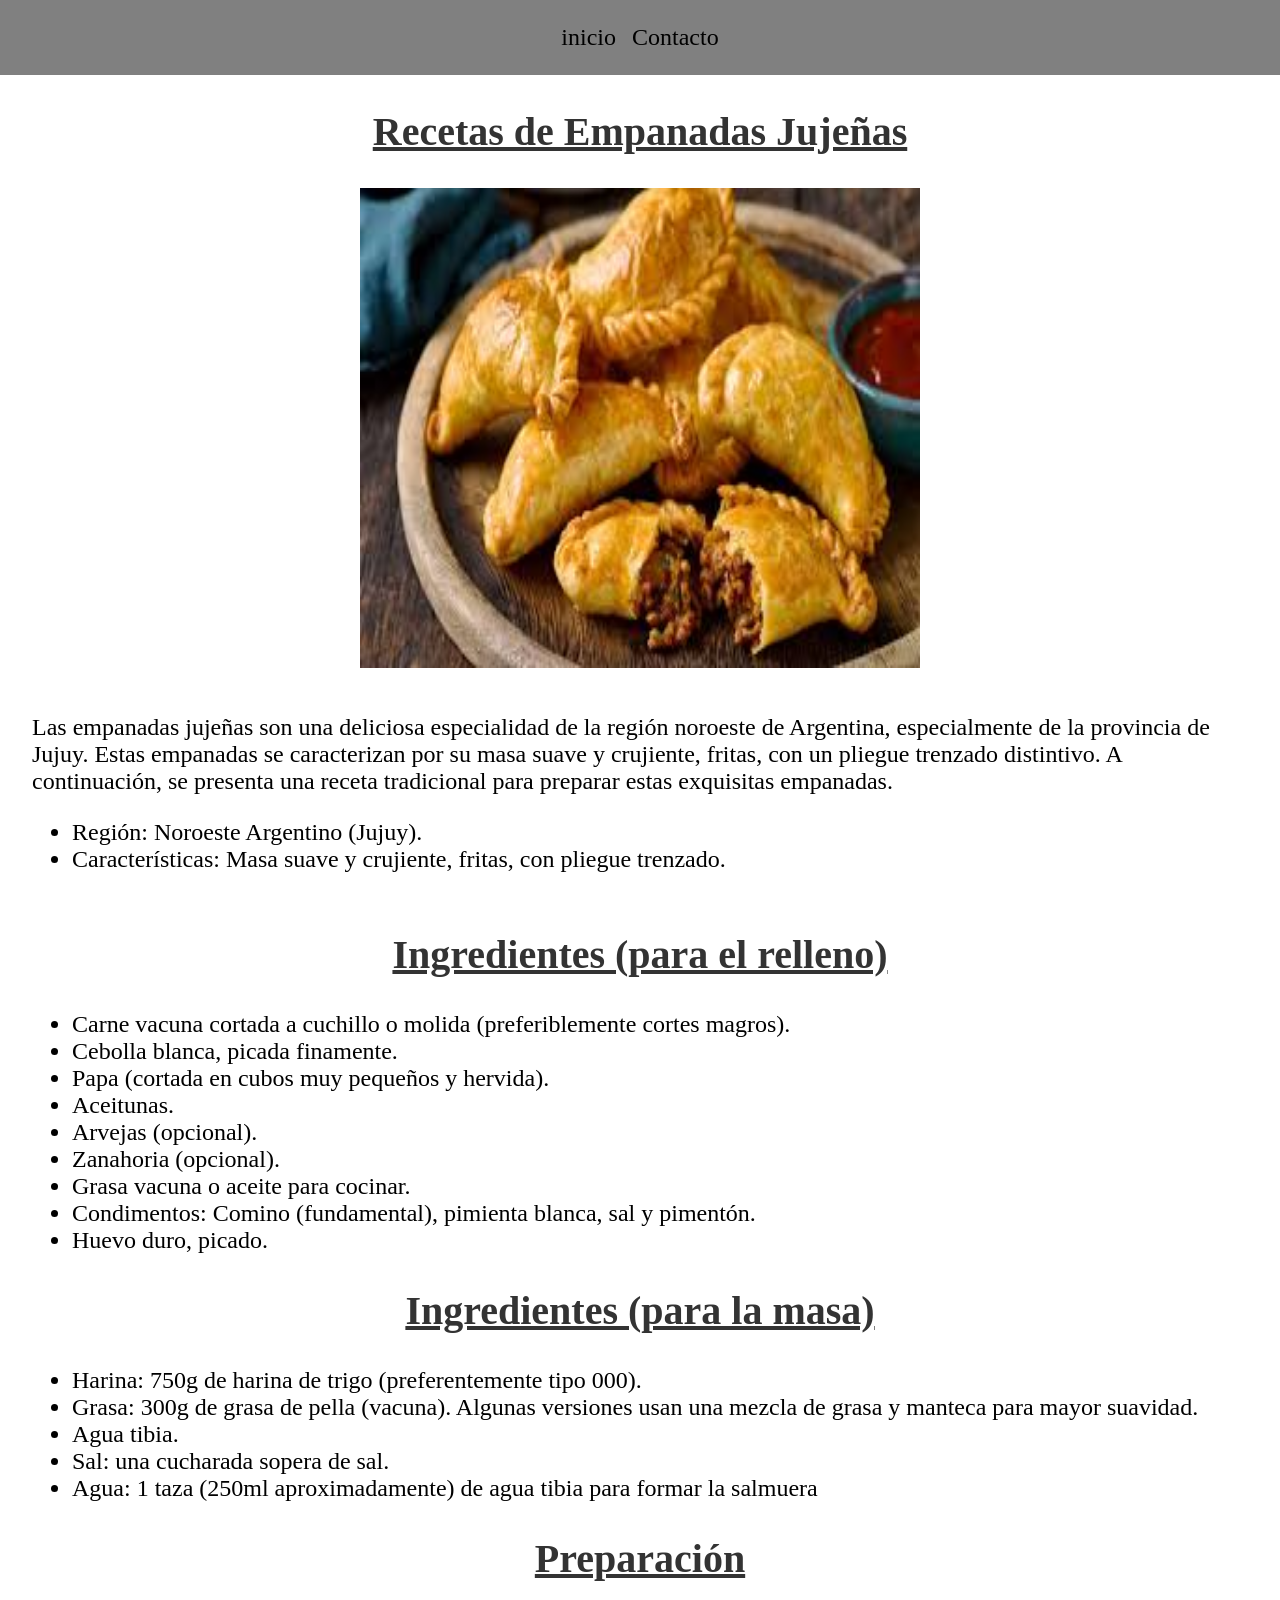
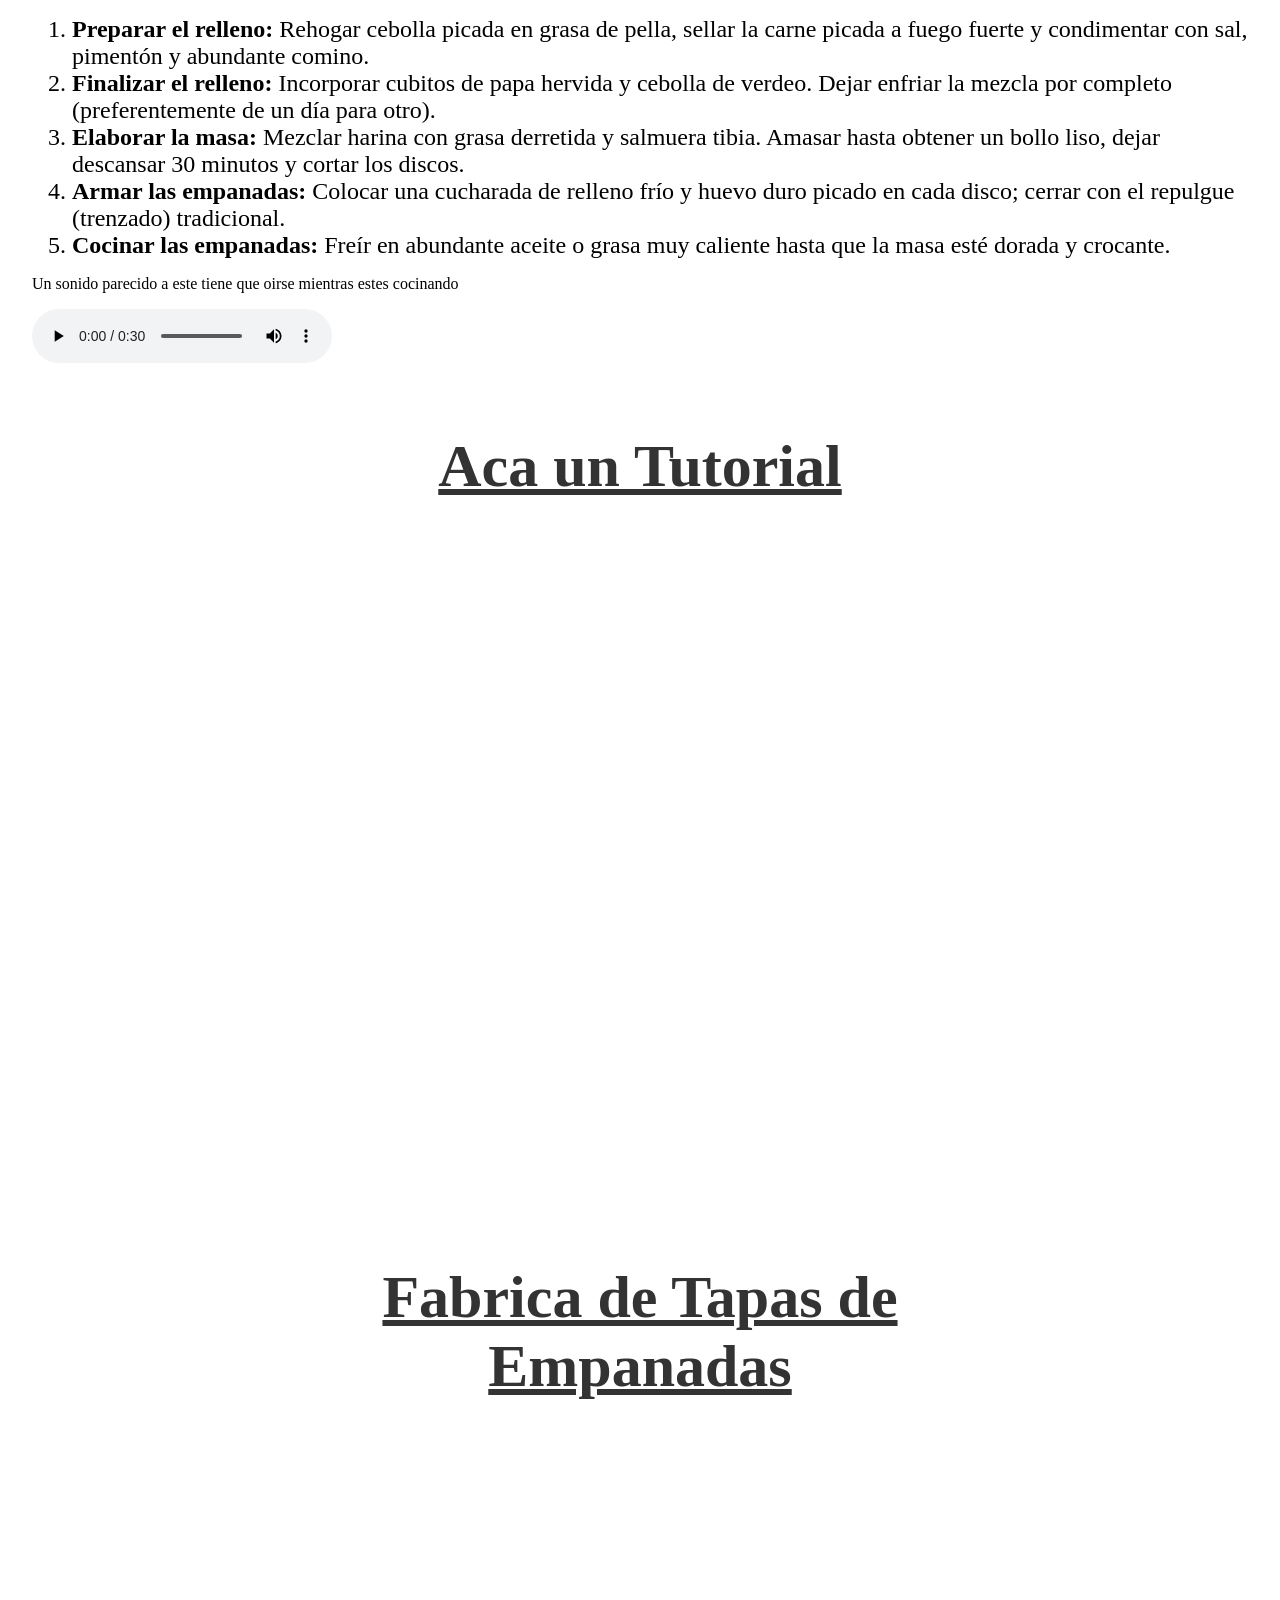
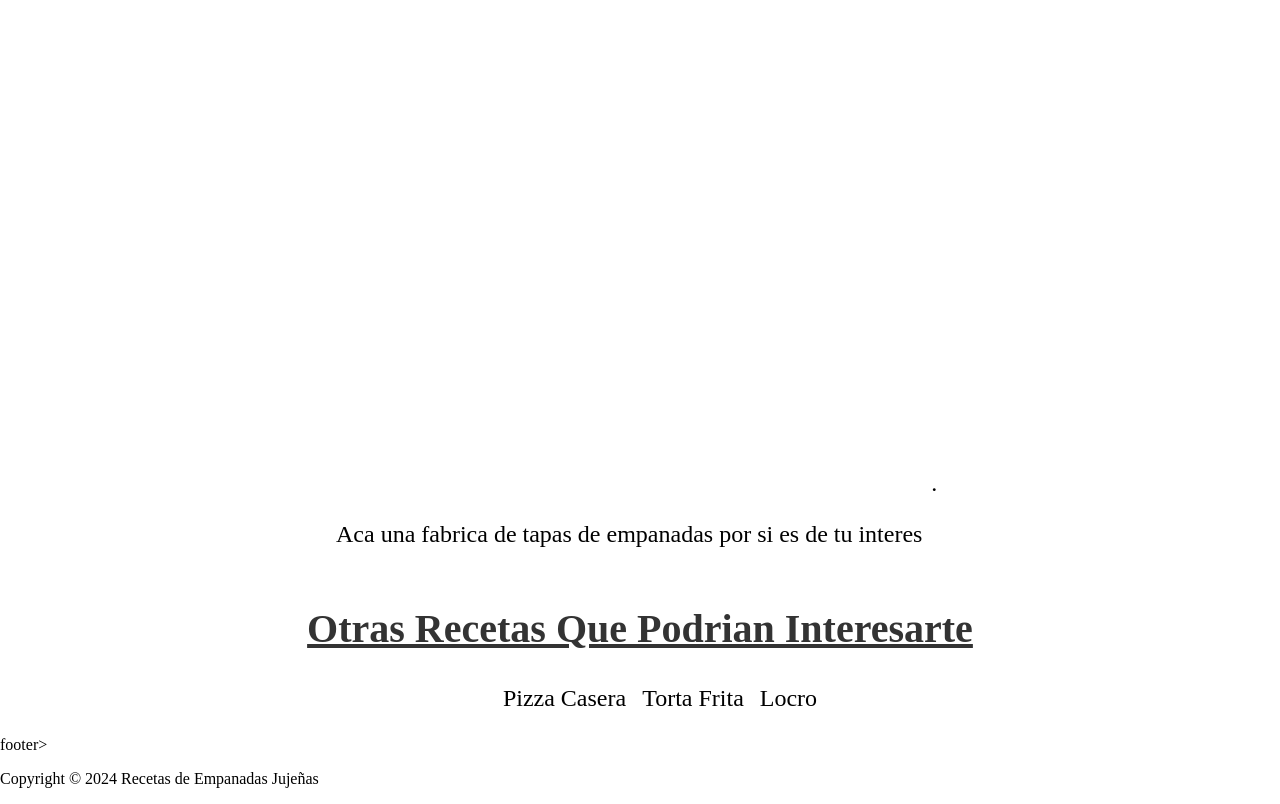
==== index.html @ c5d7cf96 "nuevo" ====
<!doctype html>
<html lang="en">
  <head>
    <meta charset="UTF-8" />
    <meta name="viewport" content="width=device-width, initial-scale=1.0" />
    <title>Recetas de Empanadas Jujeñas</title>
    <link rel="stylesheet" href="style.css" />
  </head>

  <body>
    <header>
      <div class="header">
        <nav class="nav flex">
          <p><a href="index.html">inicio</a></p>
          <p><a href="contactos.html">Contacto</a></p>
        </nav>
      </div>
    </header>
    <main>
      <div class="main">
        <section>
          <div class="main inicio">
            <h1>Recetas de Empanadas Jujeñas</h1>
            <div class="hero flex">
              <div class="empanadas">
                <img src="images.jpeg" alt="imagen de empanadas jujeñas" />
              </div>
              <div class="texto">
                <p>
                  Las empanadas jujeñas son una deliciosa especialidad de la
                  región noroeste de Argentina, especialmente de la provincia de
                  Jujuy. Estas empanadas se caracterizan por su masa suave y
                  crujiente, fritas, con un pliegue trenzado distintivo. A
                  continuación, se presenta una receta tradicional para preparar
                  estas exquisitas empanadas.
                </p>
                <ul>
                  <li>Región: Noroeste Argentino (Jujuy).</li>
                  <li>
                    Características: Masa suave y crujiente, fritas, con pliegue
                    trenzado.
                  </li>
                </ul>
              </div>
            </div>
          </div>
        </section>
        <section>
          <div class="main ingredientes">
            <h2>Ingredientes (para el relleno)</h2>
            <ul>
              <li>
                Carne vacuna cortada a cuchillo o molida (preferiblemente cortes
                magros).
              </li>
              <li>Cebolla blanca, picada finamente.</li>
              <li>Papa (cortada en cubos muy pequeños y hervida).</li>
              <li>Aceitunas.</li>
              <li>Arvejas (opcional).</li>
              <li>Zanahoria (opcional).</li>
              <li>Grasa vacuna o aceite para cocinar.</li>
              <li>
                Condimentos: Comino (fundamental), pimienta blanca, sal y
                pimentón.
              </li>
              <li>Huevo duro, picado.</li>
            </ul>
            <div>
              <h2>Ingredientes (para la masa)</h2>
              <ul>
                <li>
                  Harina: 750g de harina de trigo (preferentemente tipo 000).
                </li>
                <li>
                  Grasa: 300g de grasa de pella (vacuna). Algunas versiones usan
                  una mezcla de grasa y manteca para mayor suavidad.
                </li>
                <li>Agua tibia.</li>
                <li>Sal: una cucharada sopera de sal.</li>
                <li>
                  Agua: 1 taza (250ml aproximadamente) de agua tibia para formar
                  la salmuera
                </li>
              </ul>
            </div>
          </div>
        </section>
        <section>
          <div class="main preparacion">
            <h2>Preparación</h2>
            <ol>
              <li>
                <strong>Preparar el relleno:</strong> Rehogar cebolla picada en
                grasa de pella, sellar la carne picada a fuego fuerte y
                condimentar con sal, pimentón y abundante comino.
              </li>
              <li>
                <strong>Finalizar el relleno:</strong> Incorporar cubitos de
                papa hervida y cebolla de verdeo. Dejar enfriar la mezcla por
                completo (preferentemente de un día para otro).
              </li>
              <li>
                <strong>Elaborar la masa:</strong> Mezclar harina con grasa
                derretida y salmuera tibia. Amasar hasta obtener un bollo liso,
                dejar descansar 30 minutos y cortar los discos.
              </li>
              <li>
                <strong>Armar las empanadas:</strong> Colocar una cucharada de
                relleno frío y huevo duro picado en cada disco; cerrar con el
                repulgue (trenzado) tradicional.
              </li>
              <li>
                <strong>Cocinar las empanadas:</strong> Freír en abundante
                aceite o grasa muy caliente hasta que la masa esté dorada y
                crocante.
              </li>
            </ol>
            <p>
              Un sonido parecido a este tiene que oirse mientras estes cocinando
            </p>
            <audio src="sizzling-frying-pan-2.mp3" controls></audio>
          </div>
        </section>

        <section>
          <div class="main flex iframes">
            <div class="red tutorial">
              <h2>Aca un Tutorial</h2>
              <iframe
                class="video"
                width="560"
                height="315"
                src="https://www.youtube.com/embed/hCXohBX8w5w?si=PRCpxYKJyjzVSLPl"
                title="YouTube video player"
                frameborder="0"
                allow="
                  accelerometer;
                  autoplay;
                  clipboard-write;
                  encrypted-media;
                  gyroscope;
                  picture-in-picture;
                  web-share;
                "
                referrerpolicy="strict-origin-when-cross-origin"
                allowfullscreen
              ></iframe>
            </div>

            <div class="blue ubi">
              <h2>Fabrica de Tapas de Empanadas</h2>
              <iframe
                src="https://www.google.com/maps/embed?pb=!1m18!1m12!1m3!1d105175.62397790283!2d-58.674424568492014!3d-34.53485901240679!2m3!1f0!2f0!3f0!3m2!1i1024!2i768!4f13.1!3m3!1m2!1s0x95bcb5db0c257a9f%3A0x8123f2d88e81cc4!2sTapas%20para%20Empanadas%20%22Juje%C3%B1a%22!5e0!3m2!1ses-419!2sar!4v1779313750010!5m2!1ses-419!2sar"
                width="600"
                height="450"
                style="border: 0"
                allowfullscreen=""
                loading="lazy"
                referrerpolicy="no-referrer-when-downgrade"
              ></iframe
              >.
              <p>
                Aca una fabrica de tapas de empanadas por si es de tu interes
              </p>
            </div>
          </div>
        </section>

        <section>
          <div class="inicio">
            <h2>Otras Recetas Que Podrian Interesarte</h2>
            <ul class="flex">
              <li>
                <a
                  href="https://www.eldestapeweb.com/sociedad/recetas-de-cocina/como-hacer-masa-para-pizza-casera-facil-y-economica-202010320340?utm_medium=paid&utm_source=Google&utm_campaign=S_Recetas&gad_source=1&gad_campaignid=16962987992&gbraid=0AAAAADiqCGToGlCHCpHWJUS_z3UXQuDwY&gclid=EAIaIQobChMI6tiBirnalAMVpF9IAB3S0xjCEAAYASAAEgLCIfD_BwE"
                  >Pizza Casera</a
                >
              </li>
              <li>
                <a
                  href="https://www.lanacion.com.ar/recetas/dulces/tortas-fritas-criollas-nid07042014/"
                  >Torta Frita</a
                >
              </li>
              <li>
                <a
                  href="https://www.paulinacocina.net/receta-de-locro-argentino/9829"
                  >Locro</a
                >
              </li>
            </ul>
          </div>
        </section>
      </div>
    </main>
    footer>
      <div class="footer">
        <p>Copyright © 2024 Recetas de Empanadas Jujeñas</p>
      </div>
  </body>
</html>
---- style.css ----
body{
  background-color: #ffffff;
  margin: 0;
}

.main{
  margin: 1rem;
}

h1, h2{
  color: #333; 
  font-size: 2.5em; 
  text-align: center;
  text-decoration: underline;
}

.inicio p, li{
  font-size: x-large;
}

img{
  width: 35rem;
  height: 30rem;
}

iframe{
  width: 90%;
  height: 40rem; 
  padding-left: 3rem;
}

.header{
  background-color: gray;
  margin: 0;
  padding: 0;
}

.flex{
  display: flex;
  justify-content: center;
  gap: 1rem;
  font-size: 1.5rem;
  list-style: none;
  flex-wrap: wrap;
}

.flex a{
  text-decoration: none;
  color: black;
}

.flex a:hover{
  color: rgb(0, 68, 195);
}

.tutorial{
  width: 50%;
}
.ubi{
  width: 50%;
}
.redes{
  display: flex;
  justify-content: center;
}
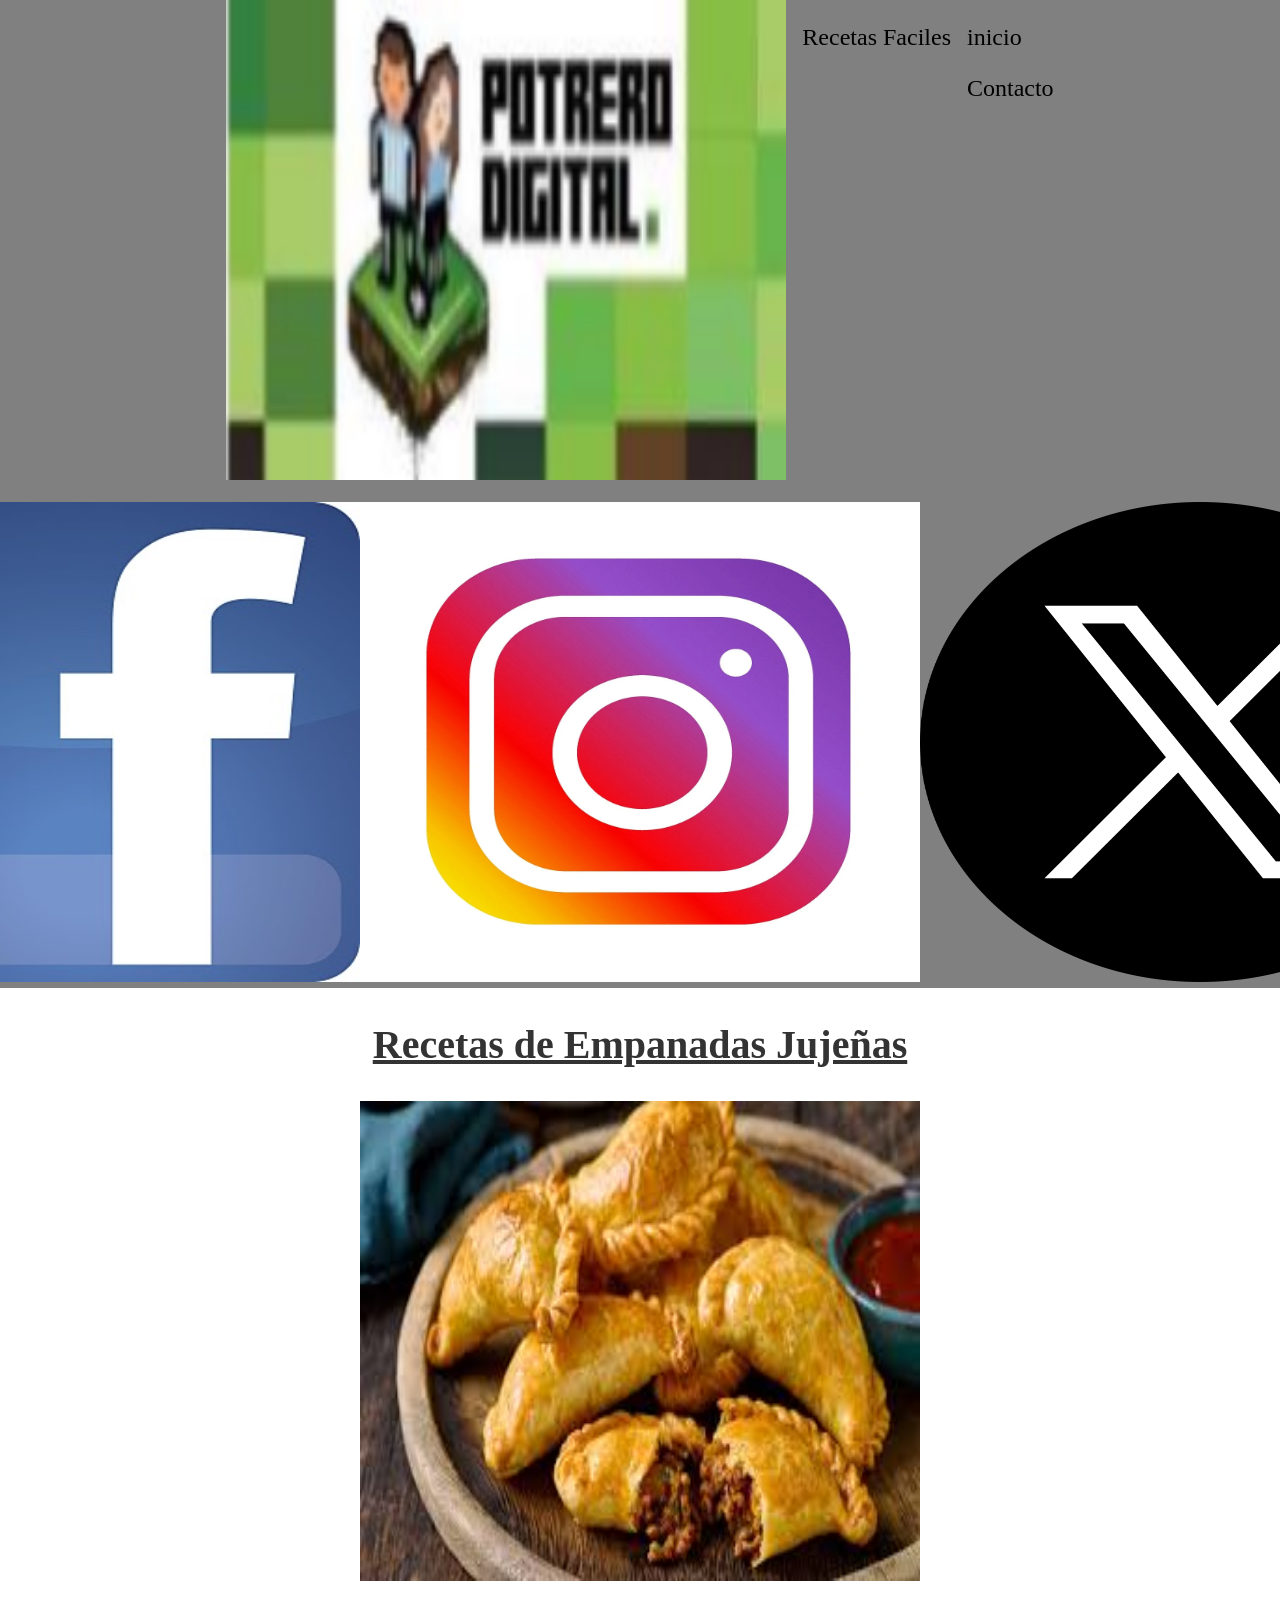
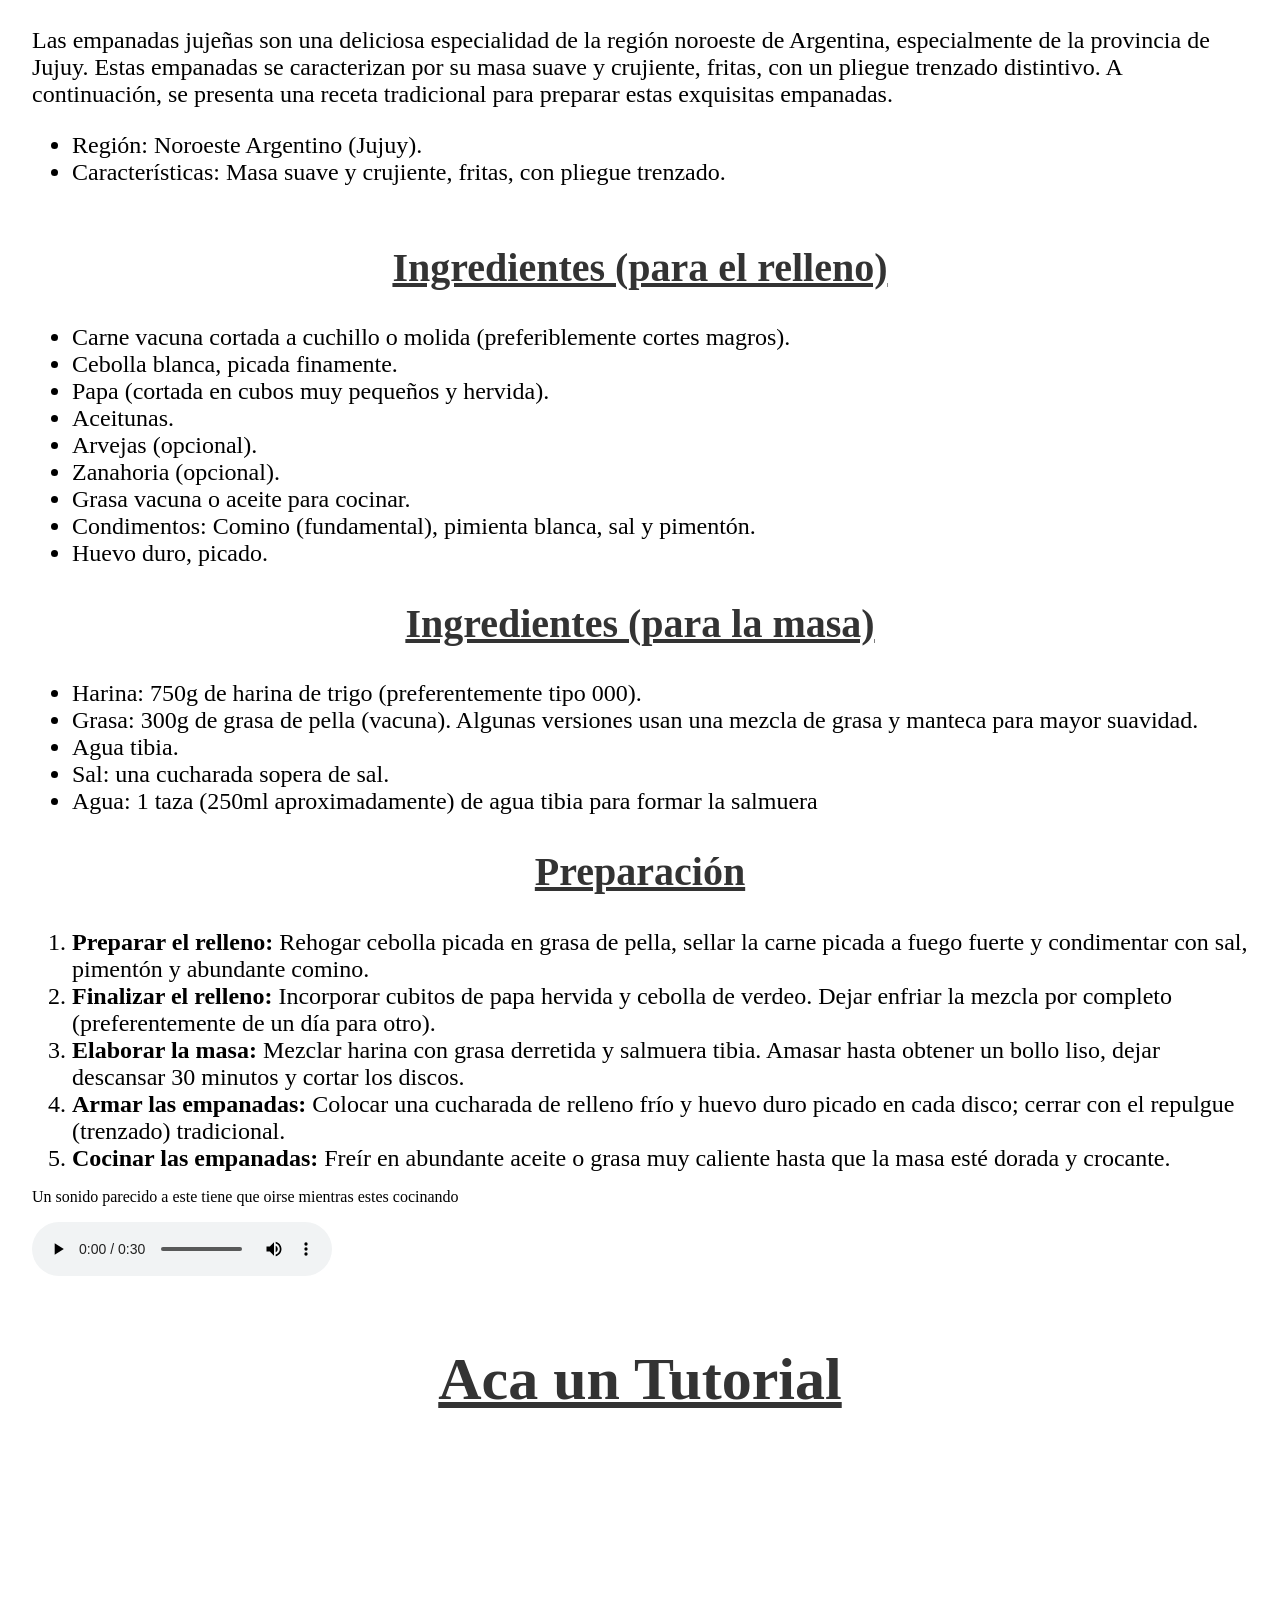
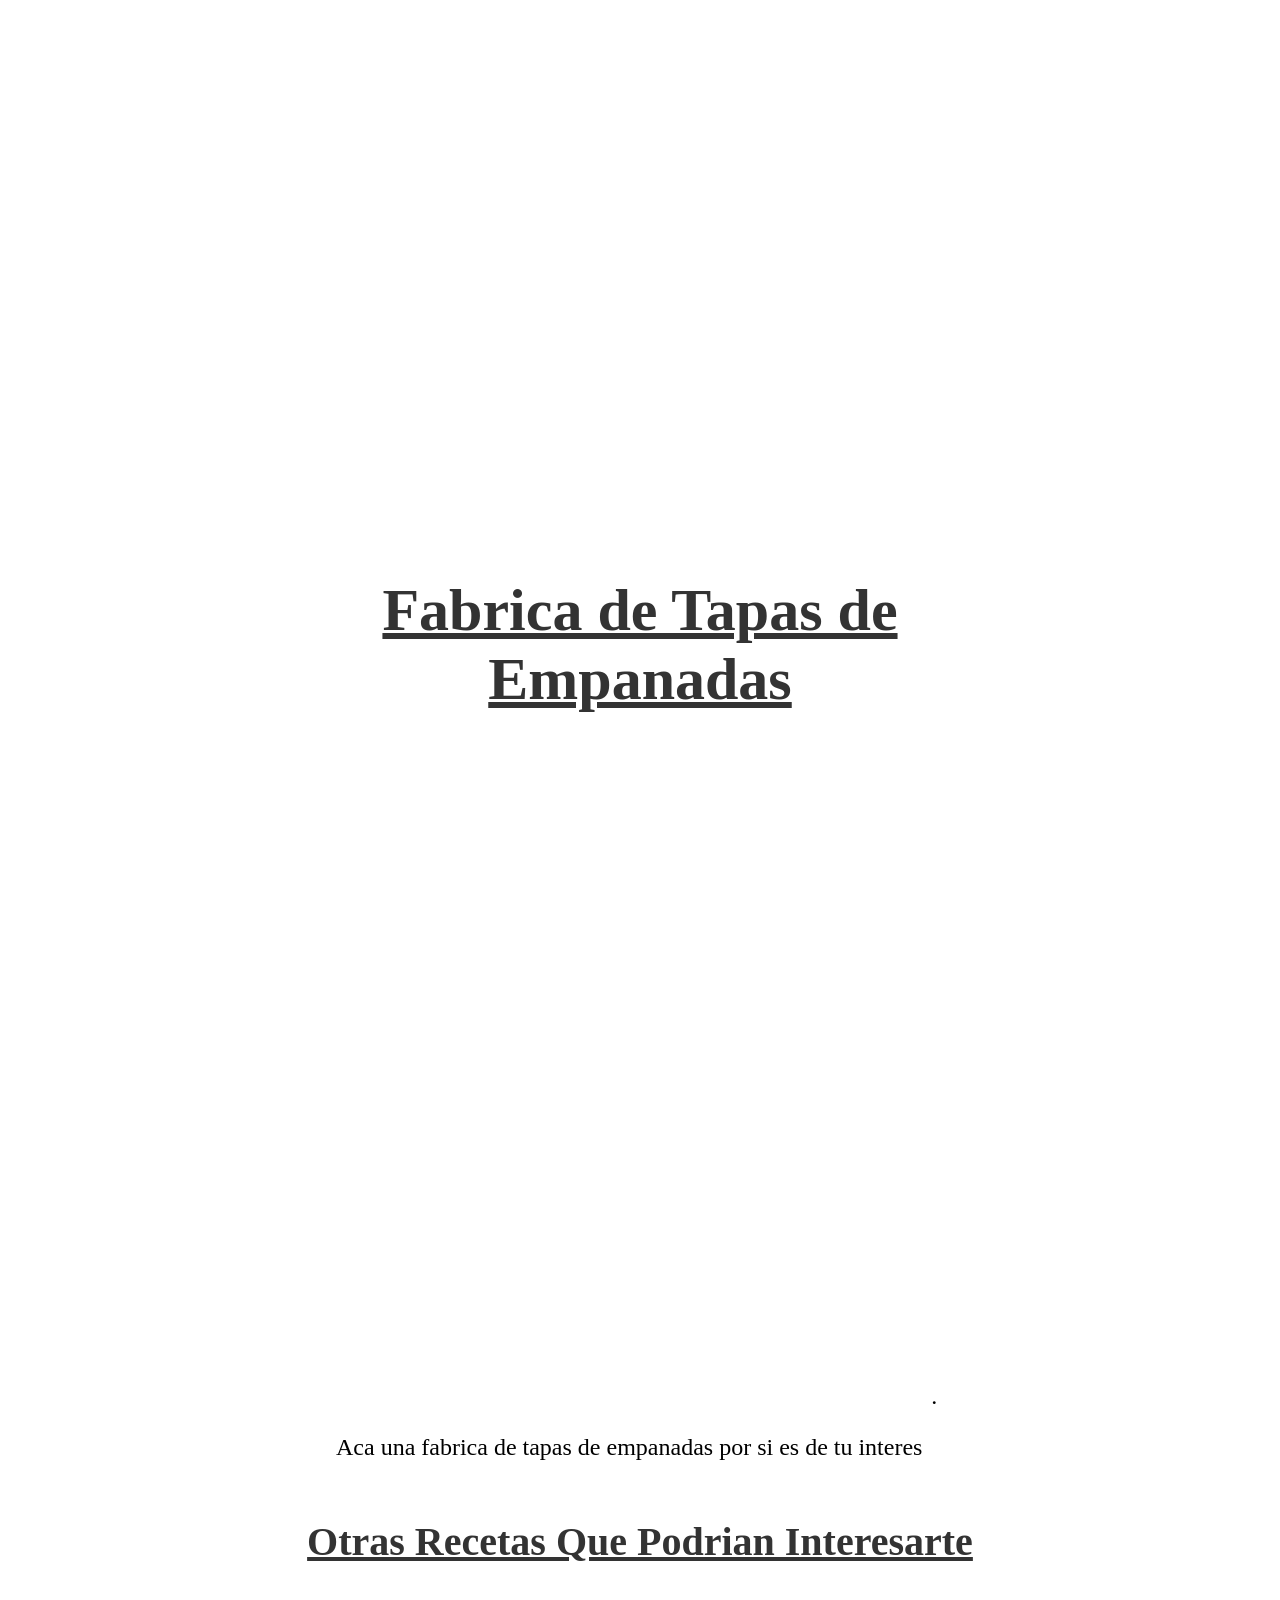
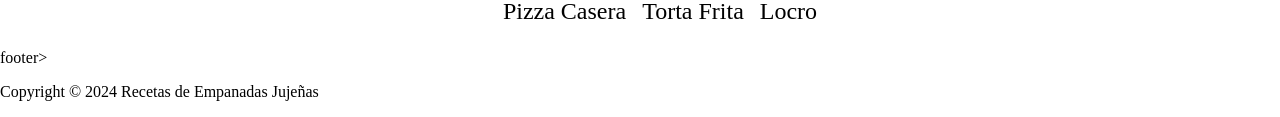
==== commit 94695fad: "nuevo nav" ====
--- a/index.html
+++ b/index.html
@@ -11,8 +11,40 @@
     <header>
       <div class="header">
         <nav class="nav flex">
-          <p><a href="index.html">inicio</a></p>
-          <p><a href="contactos.html">Contacto</a></p>
+          <div class="logo">
+            <img src="public/images/logo.png" alt="logo" class="logo" />
+          </div>
+          <p class="titulo">Recetas Faciles</p>
+          <div class="links">
+            <p><a href="index.html">inicio</a></p>
+            <p><a href="contactos.html">Contacto</a></p>
+          </div>
+          <div class="redes">
+            <a
+              href="https://www.facebook.com/?locale=es_LA"
+              target="_blank"
+              rel="noopener noreferrer"
+            >
+              <img src="public/images/Facebook_icon.jpg" alt="Facebook_icon" />
+            </a>
+            <a
+              href="https://www.instagram.com/?hl=es"
+              target="_blank"
+              rel="noopener noreferrer"
+            >
+              <img
+                src="public/images/instagram-1581266_1280.jpg"
+                alt="instagram_icon"
+              />
+            </a>
+            <a
+              href="https://x.com/?lang=es"
+              target="_blank"
+              rel="noopener noreferrer"
+            >
+              <img src="public/images/X_icon.svg.png" alt="X_icon" />
+            </a>
+          </div>
         </nav>
       </div>
     </header>
@@ -23,7 +55,7 @@
             <h1>Recetas de Empanadas Jujeñas</h1>
             <div class="hero flex">
               <div class="empanadas">
-                <img src="images.jpeg" alt="imagen de empanadas jujeñas" />
+                <img src="public/images/images.jpeg" alt="imagen de empanadas jujeñas" />
               </div>
               <div class="texto">
                 <p>
@@ -118,7 +150,7 @@
             <p>
               Un sonido parecido a este tiene que oirse mientras estes cocinando
             </p>
-            <audio src="sizzling-frying-pan-2.mp3" controls></audio>
+            <audio src="public/audio/sizzling-frying-pan-2.mp3" controls></audio>
           </div>
         </section>
 
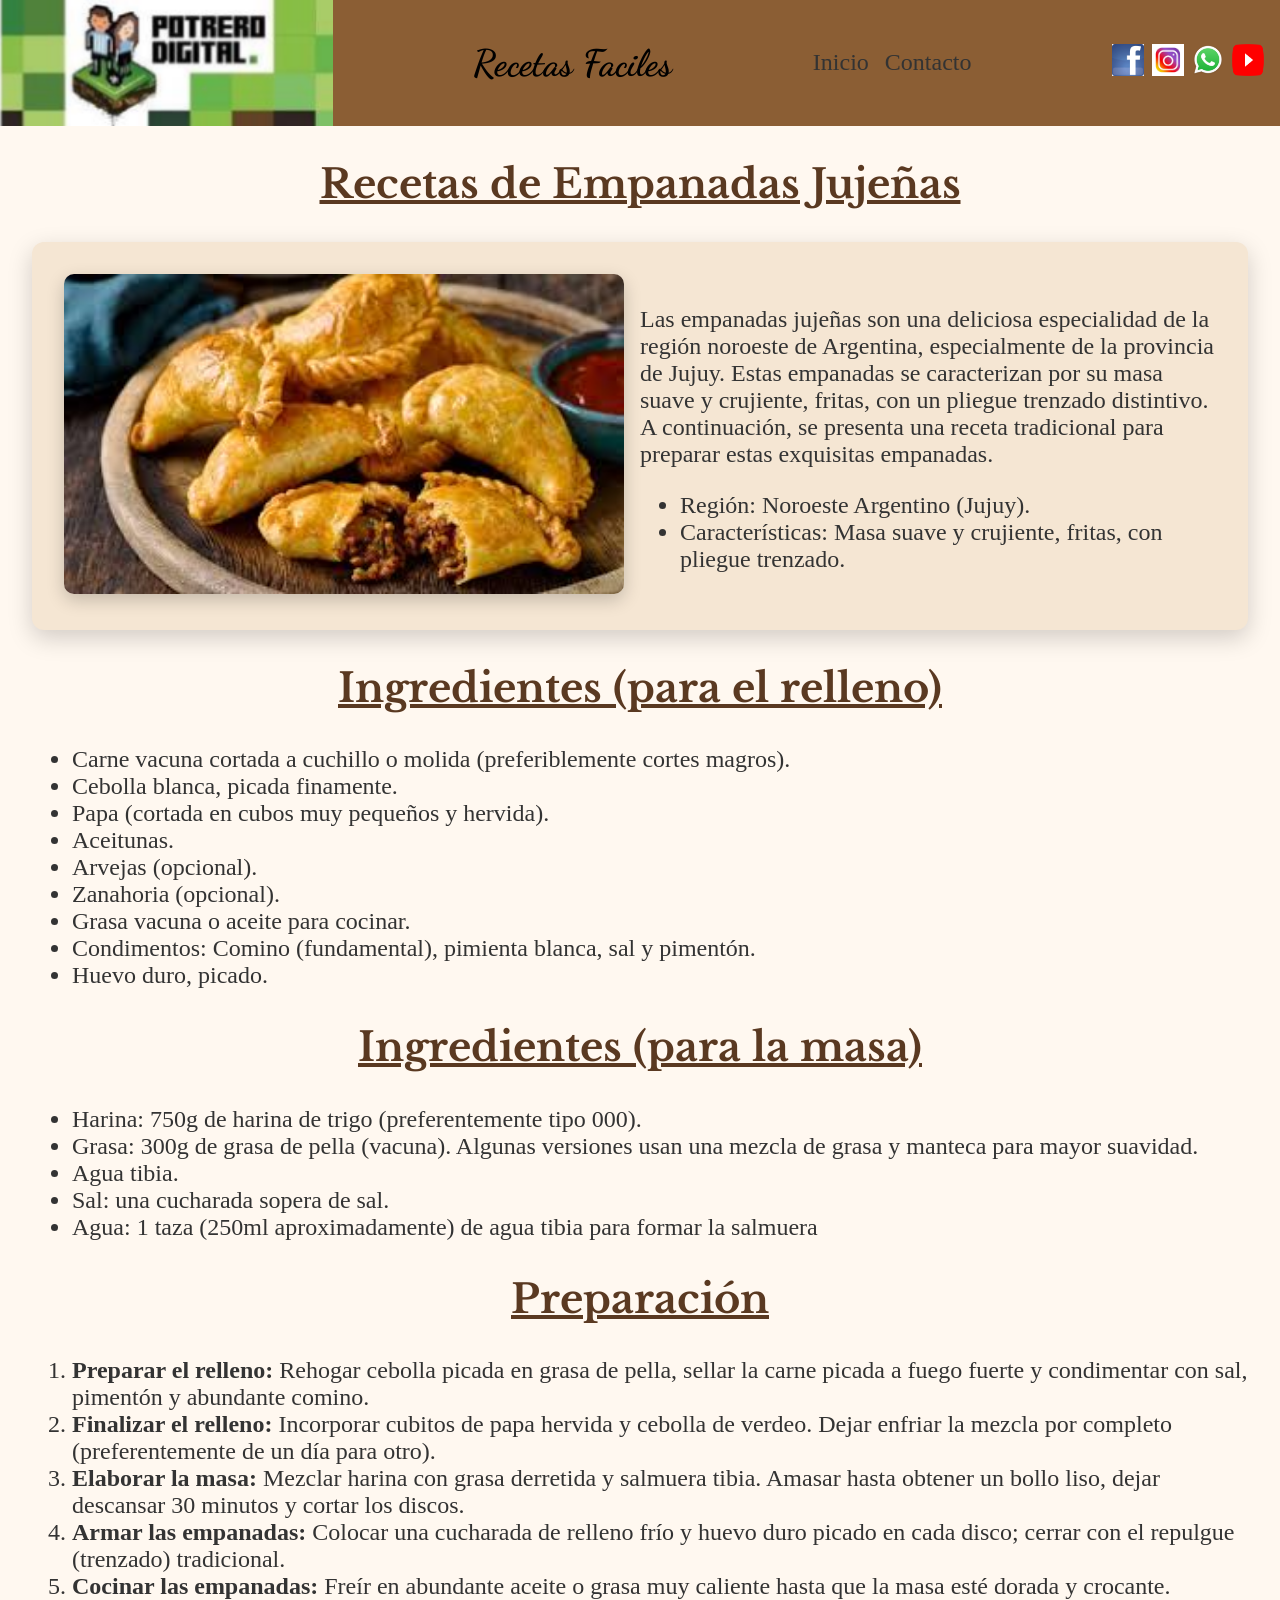
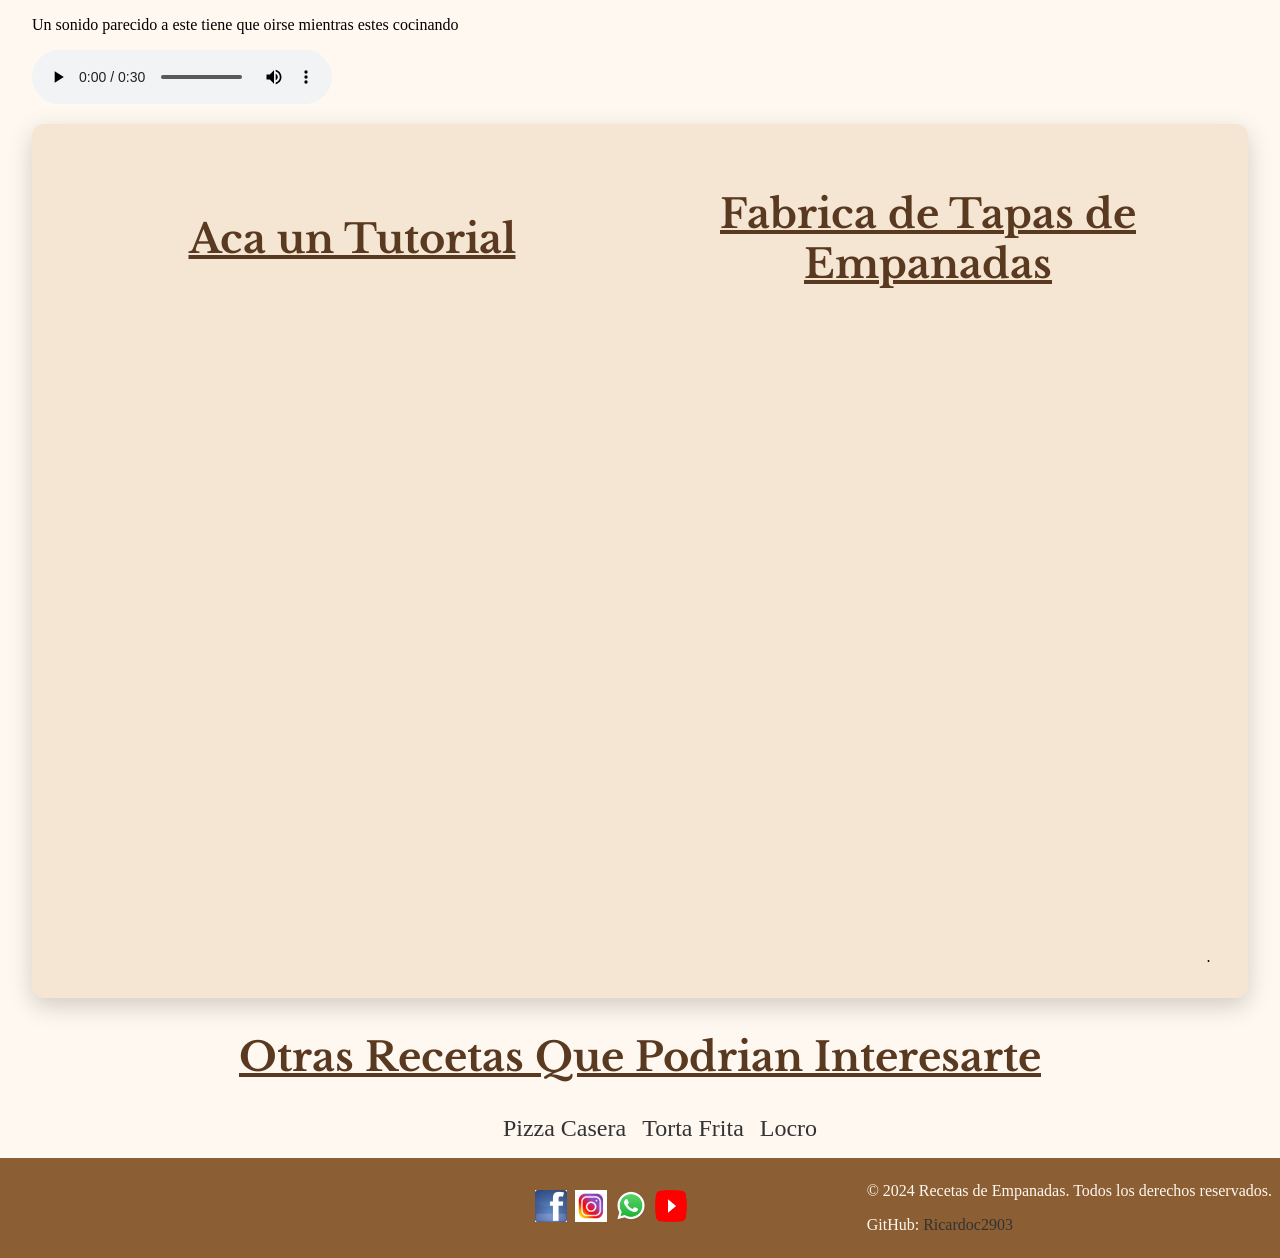
==== commit 817475f4: "footer y header" ====
--- a/index.html
+++ b/index.html
@@ -5,18 +5,23 @@
     <meta name="viewport" content="width=device-width, initial-scale=1.0" />
     <title>Recetas de Empanadas Jujeñas</title>
     <link rel="stylesheet" href="style.css" />
+
+    <link rel="preconnect" href="https://fonts.googleapis.com" />
+    <link rel="preconnect" href="https://fonts.gstatic.com" crossorigin />
+    <link
+      href="https://fonts.googleapis.com/css2?family=Dancing+Script:wght@400..700&family=Libre+Baskerville:ital,wght@0,400..700;1,400..700&display=swap"
+      rel="stylesheet"
+    />
   </head>
 
   <body>
     <header>
       <div class="header">
         <nav class="nav flex">
-          <div class="logo">
-            <img src="public/images/logo.png" alt="logo" class="logo" />
-          </div>
-          <p class="titulo">Recetas Faciles</p>
-          <div class="links">
-            <p><a href="index.html">inicio</a></p>
+          <img id="logo" src="public/images/logo.png" alt="logo" />
+          <h3 class="titulo">Recetas Faciles</h3>
+          <div class="anchor links">
+            <p><a href="index.html">Inicio</a></p>
             <p><a href="contactos.html">Contacto</a></p>
           </div>
           <div class="redes">
@@ -38,12 +43,19 @@
               />
             </a>
             <a
-              href="https://x.com/?lang=es"
-              target="_blank"
-              rel="noopener noreferrer"
-            >
-              <img src="public/images/X_icon.svg.png" alt="X_icon" />
-            </a>
+            href="https://web.whatsapp.com/"
+            target="_blank"
+            rel="noopener noreferrer"
+          >
+            <img src="public/images/WhatsApp_icon.png" alt="WhatsApp_icon" />
+          </a>
+          <a
+            href="https://www.youtube.com/"
+            target="_blank"
+            rel="noopener noreferrer"
+          >
+            <img src="public/images/Youtube_logo.png" alt="Youtube_logo" />
+          </a>
           </div>
         </nav>
       </div>
@@ -53,9 +65,12 @@
         <section>
           <div class="main inicio">
             <h1>Recetas de Empanadas Jujeñas</h1>
-            <div class="hero flex">
+            <div class="hero">
               <div class="empanadas">
-                <img src="public/images/images.jpeg" alt="imagen de empanadas jujeñas" />
+                <img
+                  src="public/images/images.jpeg"
+                  alt="imagen de empanadas jujeñas"
+                />
               </div>
               <div class="texto">
                 <p>
@@ -150,12 +165,15 @@
             <p>
               Un sonido parecido a este tiene que oirse mientras estes cocinando
             </p>
-            <audio src="public/audio/sizzling-frying-pan-2.mp3" controls></audio>
-          </div>
-        </section>
-
-        <section>
-          <div class="main flex iframes">
+            <audio
+              src="public/audio/sizzling-frying-pan-2.mp3"
+              controls
+            ></audio>
+          </div>
+        </section>
+
+        <section>
+          <div class="main iframes">
             <div class="red tutorial">
               <h2>Aca un Tutorial</h2>
               <iframe
@@ -191,9 +209,6 @@
                 referrerpolicy="no-referrer-when-downgrade"
               ></iframe
               >.
-              <p>
-                Aca una fabrica de tapas de empanadas por si es de tu interes
-              </p>
             </div>
           </div>
         </section>
@@ -201,7 +216,7 @@
         <section>
           <div class="inicio">
             <h2>Otras Recetas Que Podrian Interesarte</h2>
-            <ul class="flex">
+            <ul class="anchor otras-recetas">
               <li>
                 <a
                   href="https://www.eldestapeweb.com/sociedad/recetas-de-cocina/como-hacer-masa-para-pizza-casera-facil-y-economica-202010320340?utm_medium=paid&utm_source=Google&utm_campaign=S_Recetas&gad_source=1&gad_campaignid=16962987992&gbraid=0AAAAADiqCGToGlCHCpHWJUS_z3UXQuDwY&gclid=EAIaIQobChMI6tiBirnalAMVpF9IAB3S0xjCEAAYASAAEgLCIfD_BwE"
@@ -225,9 +240,57 @@
         </section>
       </div>
     </main>
-    footer>
+    <footer>
       <div class="footer">
-        <p>Copyright © 2024 Recetas de Empanadas Jujeñas</p>
+        <div class="maps">
+          <iframe
+            src="https://www.google.com/maps/embed?pb=!1m18!1m12!1m3!1d52574.90832185608!2d-58.74835555415471!3d-34.55528288046212!2m3!1f0!2f0!3f0!3m2!1i1024!2i768!4f13.1!3m3!1m2!1s0x95bcbda6990007db%3A0x600454389e2a89ad!2sMu%C3%B1iz%2C%20Provincia%20de%20Buenos%20Aires!5e0!3m2!1ses-419!2sar!4v1781496398100!5m2!1ses-419!2sar"
+            width="600"
+            height="450"
+            style="border: 0"
+            allowfullscreen=""
+            loading="lazy"
+            referrerpolicy="no-referrer-when-downgrade"
+          ></iframe>
+        </div>
+        <div class="redes">
+          <a
+            href="https://www.facebook.com/?locale=es_LA"
+            target="_blank"
+            rel="noopener noreferrer"
+          >
+            <img src="public/images/Facebook_icon.jpg" alt="Facebook_icon" />
+          </a>
+          <a
+            href="https://www.instagram.com/?hl=es"
+            target="_blank"
+            rel="noopener noreferrer"
+          >
+            <img
+              src="public/images/instagram-1581266_1280.jpg"
+              alt="instagram_icon"
+            />
+          </a>
+          <a
+            href="https://web.whatsapp.com/"
+            target="_blank"
+            rel="noopener noreferrer"
+          >
+            <img src="public/images/WhatsApp_icon.png" alt="WhatsApp_icon" />
+          </a>
+          <a
+            href="https://www.youtube.com/"
+            target="_blank"
+            rel="noopener noreferrer"
+          >
+            <img src="public/images/Youtube_logo.png" alt="Youtube_logo" />
+          </a>
+        </div>
+        <div class="info anchor">
+          <p>© 2024 Recetas de Empanadas. Todos los derechos reservados.</p>
+          <p>GitHub: <a href="https://github.com/Ricardoc2903" target="_blank" rel="noopener noreferrer">Ricardoc2903</a></p>
+        </div>
       </div>
+    </footer>
   </body>
 </html>
--- a/style.css
+++ b/style.css
@@ -1,65 +1,163 @@
-body{
-  background-color: #ffffff;
+body {
+  background-color: #fff8f0;
   margin: 0;
 }
 
-.main{
+.main {
   margin: 1rem;
 }
 
-h1, h2{
-  color: #333; 
-  font-size: 2.5em; 
+h1,
+h2 {
+  color: #5a3921;
+  font-size: 2.5em;
   text-align: center;
   text-decoration: underline;
+  font-family: "Libre Baskerville", serif;
 }
 
-.inicio p, li{
+.inicio p,
+li {
   font-size: x-large;
+  color: #333333;
 }
 
-img{
-  width: 35rem;
-  height: 30rem;
+.hero {
+  padding: 2rem;
+  background-color: #f5e6d3;
+  border-radius: 12px;
+  box-shadow: 0 8px 24px rgba(0, 0, 0, 0.18);
+  display: flex;
+  align-items: center;
+  justify-content: center;
+  gap: 1rem;
 }
 
-iframe{
+@media (max-width: 950px) {
+  .hero {
+    flex-wrap: wrap;
+  }
+
+  .iframes{
+    flex-direction: column;
+  }
+}
+
+@media (max-width: 600px) {
+  .iframes {
+    width: 100%;
+    height: 100%;
+    padding-left: 0;
+  }
+}
+
+.empanadas img {
+  width: 35rem;
+  height: 20rem;
+  border-radius: 10px;
+  box-shadow: 0 6px 18px rgba(0, 0, 0, 0.2);
+}
+
+.iframes {
+  padding: 2rem;
+  background-color: #f5e6d3;
+  border-radius: 12px;
+  box-shadow: 0 8px 24px rgba(0, 0, 0, 0.18);
+  display: flex;
+  justify-content: center;
+  align-items: center;
+  flex-wrap: wrap;
+}
+
+iframe {
   width: 90%;
-  height: 40rem; 
+  height: 40rem;
   padding-left: 3rem;
 }
 
-.header{
-  background-color: gray;
+.header {
+  background-color: #8b5e34;
   margin: 0;
   padding: 0;
+  padding-right: 1rem;
 }
 
-.flex{
+.flex {
   display: flex;
-  justify-content: center;
-  gap: 1rem;
+  align-items: center;
+  justify-content: space-between;
   font-size: 1.5rem;
   list-style: none;
   flex-wrap: wrap;
 }
 
-.flex a{
-  text-decoration: none;
-  color: black;
+.otras-recetas {
+  display: flex;
+  justify-content: center;
+  gap: 1rem;
+  list-style: none;
+  flex-wrap: wrap;
 }
 
-.flex a:hover{
-  color: rgb(0, 68, 195);
+.anchor a {
+  text-decoration: none;
+  color: #333333;
 }
 
-.tutorial{
+.anchor a:hover {
+  color: #b45309;
+}
+
+#logo {
+  width: 20.8rem;
+  height: 100%;
+}
+
+.redes img {
+  width: 2rem;
+  height: 2rem;
+}
+
+nav h3 {
+  font-family: "Dancing Script", cursive;
+  font-size: 2.3rem;
+}
+
+.links {
+  display: flex;
+  gap: 1rem;
+}
+
+.tutorial {
   width: 50%;
 }
-.ubi{
+
+.ubi {
   width: 50%;
 }
-.redes{
+
+.redes {
   display: flex;
   justify-content: center;
+  gap: 0.5rem;
 }
+
+footer {
+  background-color: #8b5e34;
+  margin: 0;
+  padding: 0;
+}
+
+.footer {
+  padding: 0.5rem;
+  display: flex;
+  justify-content: space-between;
+  align-items: center;
+  color: #fff8f0;
+  flex-wrap: wrap;
+}
+
+.maps iframe {
+  width: 100%;
+  height: 5rem;
+}
